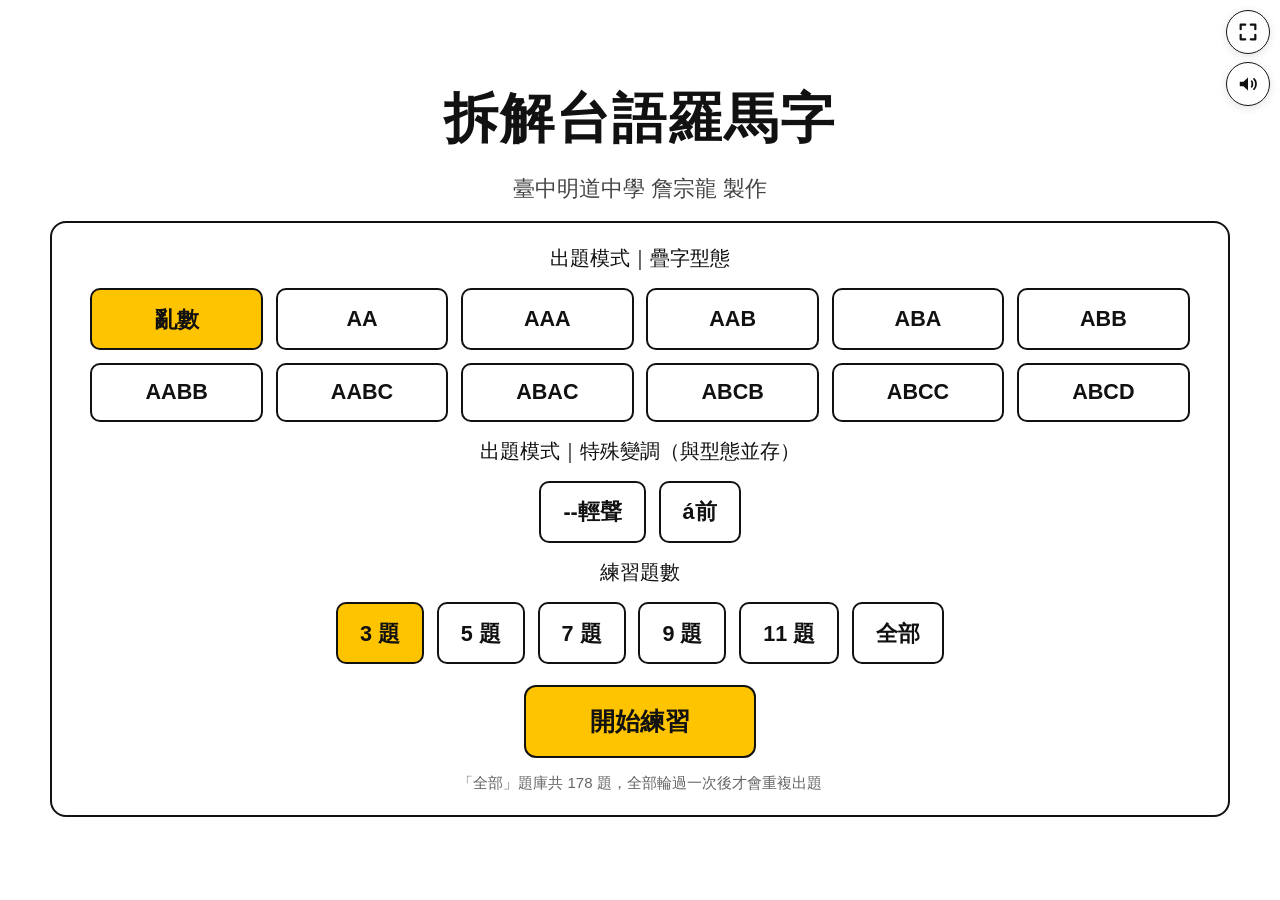
==== practice.html @ c269042c "content: 移除題目「哭爸哭母」，題庫 179 → 178 題 (v43) - data.js 刪除原第 135 張，後續題號 136–179 依序遞補為 135–178 - queue.js " ====
<!DOCTYPE html>
<!--
  拆解台語羅馬字 — 臺語羅馬字聲母／韻母／聲調／變調互動教材
  Copyright © 2026 臺中明道中學 詹宗龍. All rights reserved.
  版權所有。未經作者同意，請勿轉載、重製或修改。
  【引用來源】
  臺羅字型使用「豆腐烏 Tauhu Oo」（https://tauhu.tw/），依 SIL Open Font License 1.1 授權。
  前述引用之他人作品，著作權仍屬各原權利人。
-->
<html lang="zh-Hant">
<head>
<meta charset="UTF-8">
<meta name="author" content="臺中明道中學 詹宗龍">
<meta name="copyright" content="Copyright © 2026 臺中明道中學 詹宗龍. All rights reserved.">
<meta name="viewport" content="width=device-width, initial-scale=1">
<title>拆解台語羅馬字 - 練習中</title>
<link href="https://tauhu.tw/tauhu-oo.css" rel="stylesheet">
<link rel="stylesheet" href="styles.css?v=43">
</head>
<body>
<div class="practice-wrap">
  <div class="topbar">
    <button class="icon-btn back-icon" id="backBtn" aria-label="回選單" title="回選單">
      <svg viewBox="0 0 24 24" fill="none"><path d="M15 4L7 12L15 20" stroke="#111111" stroke-width="2.6" stroke-linecap="round" stroke-linejoin="round"/></svg>
    </button>
    <div class="qcount" id="qcount"></div>
    <div class="topbar-right">
      <button class="icon-btn speaker-icon" id="pronounceBtn" aria-label="發音對照表" title="發音對照表">
        <svg viewBox="0 0 24 24" fill="none">
          <path d="M3 9.5V14.5H7L12 19V5L7 9.5H3Z" fill="#111111"/>
          <path d="M16 9C17 10.1 17 13.9 16 15" stroke="#111111" stroke-width="2" stroke-linecap="round"/>
          <path d="M18.6 6.4C21.4 9.2 21.4 14.8 18.6 17.6" stroke="#111111" stroke-width="2" stroke-linecap="round"/>
        </svg>
      </button>
    </div>
  </div>
  <div class="stage-outer">
    <div class="slide-canvas" id="canvas"></div>
  </div>
  <div class="ctrl-bar">
    <button class="ctrl-btn" id="prevBtn">上一題</button>
    <button class="ctrl-btn" id="undoBtn">上一步</button>
    <button class="ctrl-btn" id="allBtn">顯示答案</button>
    <button class="ctrl-btn primary" id="revealBtn">下一步</button>
    <button class="ctrl-btn" id="nextBtn">下一題</button>
  </div>
</div>

<div class="pronounce-overlay" id="pronounceOverlay" style="display:none;">
  <img class="pronounce-img" id="pronounceImg" alt="發音對照表">
</div>

<script src="data.js?v=43"></script>
<script src="queue.js?v=43"></script>
<script src="viewer.js?v=43"></script>
<script src="pronounce-data.js?v=43"></script>
<script src="fullscreen.js?v=43"></script>
<script>
  const questions = JSON.parse(sessionStorage.getItem('taigi_current_questions') || '[]');
  let pos = parseInt(sessionStorage.getItem('taigi_current_pos') || '0', 10);

  if (!questions.length) {
    window.location.href = 'index.html';
  }

  const canvas = document.getElementById('canvas');
  const qcount = document.getElementById('qcount');
  const prevBtn = document.getElementById('prevBtn');
  const nextBtn = document.getElementById('nextBtn');
  const undoBtn = document.getElementById('undoBtn');
  const revealBtn = document.getElementById('revealBtn');
  const allBtn = document.getElementById('allBtn');
  const backBtn = document.getElementById('backBtn');
  const pronounceBtn = document.getElementById('pronounceBtn');
  const pronounceOverlay = document.getElementById('pronounceOverlay');
  const pronounceImg = document.getElementById('pronounceImg');

  const slideByIndex = new Map(SLIDES.map(s => [s.i, s]));
  let player = null;

  function fitCanvas() {
    // 物件不可溢出可顯示範圍：寬高分別依可視範圍縮放（允許非等比例變形），完全貼合、不留邊也不捲動
    const outer = document.querySelector('.stage-outer');
    const scaleX = outer.offsetWidth / 1280;
    const scaleY = outer.offsetHeight / 720;
    canvas.style.transform = `scale(${scaleX}, ${scaleY})`;
    canvas.style.left = '0px';
    canvas.style.top = '0px';
  }
  window.addEventListener('resize', fitCanvas);

  function loadSlide() {
    if (pos >= questions.length) {
      // 作答結束後不彈出提示，直接返回選單
      sessionStorage.removeItem('taigi_current_questions');
      sessionStorage.removeItem('taigi_current_pos');
      window.location.href = 'index.html';
      return;
    }
    sessionStorage.setItem('taigi_current_pos', String(pos));
    qcount.textContent = `第 ${pos + 1} / ${questions.length} 題`;
    const sd = slideByIndex.get(questions[pos]);
    player = new SlidePlayer(canvas, sd);
    prevBtn.disabled = pos === 0;
    fitCanvas();
  }

  function goNextQuestion() { pos++; loadSlide(); }
  function goPrevQuestion() { if (pos > 0) { pos--; loadSlide(); } }

  // 下一步：若本題已無下一步可顯示，改為直接跳到下一題
  function doNextStep() {
    if (!player) return;
    if (player.isDone) { goNextQuestion(); return; }
    player.revealStep();
  }
  // 上一步：若本題已無上一步可還原，改為直接回到上一題
  function doPrevStep() {
    if (!player) return;
    if (player.stepIndex <= 0) { goPrevQuestion(); return; }
    player.undoStep();
  }

  canvas.addEventListener('click', doNextStep);
  revealBtn.addEventListener('click', doNextStep);
  undoBtn.addEventListener('click', doPrevStep);
  allBtn.addEventListener('click', () => { if (player) player.revealAll(); });
  nextBtn.addEventListener('click', goNextQuestion);
  prevBtn.addEventListener('click', goPrevQuestion);
  backBtn.addEventListener('click', () => { window.location.href = 'index.html'; });

  pronounceBtn.addEventListener('click', (e) => {
    e.stopPropagation();
    if (!pronounceImg.src) pronounceImg.src = PRONOUNCE_IMG_B64;
    pronounceOverlay.style.display = 'flex';
  });
  // 觸擊畫面任一處即返回
  pronounceOverlay.addEventListener('click', () => { pronounceOverlay.style.display = 'none'; });

  document.addEventListener('keydown', (e) => {
    if (pronounceOverlay.style.display === 'flex') {
      if (e.code === 'Escape') pronounceOverlay.style.display = 'none';
      return;
    }
    if (e.code === 'Space') { e.preventDefault(); doNextStep(); }
    if (e.code === 'ArrowDown' || e.code === 'PageDown' || e.code === 'ArrowRight') { e.preventDefault(); doNextStep(); }
    if (e.code === 'ArrowUp' || e.code === 'PageUp' || e.code === 'ArrowLeft') { e.preventDefault(); doPrevStep(); }
  });

  let wheelLock = false;
  document.addEventListener('wheel', (e) => {
    if (pronounceOverlay.style.display === 'flex') return;
    if (wheelLock) return;
    wheelLock = true;
    setTimeout(() => { wheelLock = false; }, 250);
    if (e.deltaY > 0) doNextStep();
    else if (e.deltaY < 0) doPrevStep();
  }, { passive: true });

  loadSlide();
</script>
</body>
</html>
---- styles.css ----
/*!
 * 拆解台語羅馬字 — 臺語羅馬字聲母／韻母／聲調／變調互動教材
 * Copyright © 2026 臺中明道中學 詹宗龍. All rights reserved.
 * 版權所有。未經作者同意，請勿轉載、重製或修改。
 */
* { box-sizing: border-box; font-family: 'tauhu-oo', "Microsoft JhengHei", "PMingLiU", "Noto Sans TC", sans-serif; }
html, body {
  margin: 0; padding: 0;
  background: #FFFFFF;
  color: #111111;
  height: 100%;
}

/* 主視覺色票：黑 #111111／白 #FFFFFF／黃 #FFC400 */

/* ===== Entry page：以不溢出可視畫面為原則，各尺寸依螢幕寬高自動縮放 ===== */
.entry-wrap {
  height: 100vh; height: 100dvh; width: 100vw; overflow: hidden;
  display: flex; flex-direction: column; align-items: center; justify-content: center;
  gap: clamp(6px, 2vh, 24px);
  padding: clamp(8px, 2vh, 20px);
  background: #FFFFFF;
}
.entry-title {
  font-size: clamp(20px, 6vh, 60px); font-weight: 700; letter-spacing: 2px;
  color: #111111; text-align: center; margin: 0;
}
.entry-subtitle { font-size: clamp(11px, 2.4vh, 22px); color: #444444; margin: 0; text-align: center; }
.entry-card {
  background: #FFFFFF; border: 2px solid #111111; border-radius: 16px;
  padding: clamp(12px, 2.5vh, 36px) clamp(14px, 3vw, 56px);
  display: flex; flex-direction: column; gap: clamp(8px, 1.8vh, 24px);
  align-items: center; width: min(1180px, 94vw); max-height: 84vh; overflow-y: auto;
}
.entry-label { font-size: clamp(12px, 2.4vh, 20px); color: #111111; }
.count-grid {
  display: flex; flex-wrap: wrap; gap: clamp(6px, 1vw, 16px); justify-content: center; width: 100%;
}
.count-btn {
  min-width: 56px; padding: clamp(6px, 1.6vh, 15px) clamp(8px, 1.8vw, 22px);
  font-size: clamp(12px, 2.4vh, 22px); font-weight: 600;
  border-radius: 10px; border: 2px solid #111111; background: #FFFFFF; color: #111111;
  cursor: pointer; transition: all .15s ease;
}
.count-btn:hover { background: #FFF3C4; }
.count-btn.selected { background: #FFC400; color: #111111; border-color: #111111; }
#modeGrid {
  display: grid; grid-template-columns: repeat(6, 1fr); gap: clamp(6px, 1vw, 16px); width: 100%;
}
@media (max-aspect-ratio: 1/1) {
  #modeGrid { grid-template-columns: repeat(3, 1fr); }
}
.start-btn {
  margin-top: clamp(2px, 0.5vh, 8px); padding: clamp(8px, 2vh, 18px) clamp(20px, 6vw, 64px);
  font-size: clamp(14px, 2.8vh, 26px); font-weight: 700;
  border-radius: 12px; border: 2px solid #111111; background: #FFC400; color: #111111;
  cursor: pointer; transition: transform .1s ease;
}
.start-btn:disabled { opacity: .35; cursor: not-allowed; }
.start-btn:not(:disabled):hover { transform: scale(1.04); }
.entry-progress { font-size: clamp(10px, 1.8vh, 15px); color: #666666; text-align: center; }

/* ===== Practice page ===== */
.practice-wrap {
  height: 100vh; height: 100dvh; display: flex; flex-direction: column; align-items: center;
  justify-content: center; gap: 6px; padding: 6px; overflow: hidden;
  background: #FFFFFF;
}
/* 懸浮於畫面左上／右上角的按鈕，不佔用版面空間 */
.topbar { position: fixed; top: 10px; left: 10px; right: 10px; z-index: 20; pointer-events: none; }
.back-icon { position: fixed; top: 10px; left: 10px; pointer-events: auto; }
.topbar-right { position: fixed; top: 62px; right: 10px; display: flex; align-items: center; gap: 8px; pointer-events: auto; }
.topbar .qcount {
  position: fixed; top: 10px; left: 74px;
  pointer-events: none;
  background: transparent; border: none; box-shadow: none;
  padding: 6px 14px;
  font-size: 13px; color: #444444; white-space: nowrap;
  text-align: left;
}
/* 圓形圖示按鈕：返回鈕放大為原本文字鈕的 1.5 倍大小 */
.icon-btn {
  display: flex; align-items: center; justify-content: center;
  border-radius: 50%; border: 1px solid #111111; background: rgba(255,255,255,.92);
  box-shadow: 0 2px 8px rgba(0,0,0,.12); cursor: pointer; padding: 0;
}
.back-icon { width: 54px; height: 54px; }
.back-icon svg { width: 26px; height: 26px; }
.speaker-icon { width: 44px; height: 44px; }
.speaker-icon svg { width: 22px; height: 22px; }
.icon-btn:hover { background: #FFF3C4; }
/* 懸浮全螢幕切換鈕：在右上角、發音鈕正上方，層級高於發音對照表，對照表開著時也能切換 */
.fullscreen-icon { position: fixed; top: 10px; right: 10px; z-index: 70; width: 44px; height: 44px; }
.fullscreen-icon svg { width: 22px; height: 22px; }

.pronounce-overlay {
  position: fixed; inset: 0; z-index: 60; background: rgba(255,255,255,.98);
  display: flex; align-items: center; justify-content: center;
  padding: 12px; cursor: pointer;
}
/* 允許變形自動適配畫面，以不溢出可視範圍為原則；點擊畫面任一處即返回 */
.pronounce-img { width: 96vw; height: 96vh; height: 96dvh; object-fit: fill; pointer-events: none; }

.stage-outer { position: relative; width: 100%; flex: 1 1 auto; display: flex; align-items: center; justify-content: center; min-height: 0; overflow: hidden; }
.slide-canvas {
  position: absolute; top: 0; left: 0;
  width: 1280px; height: 720px;
  background: #FFFFFF;
  border: 1px solid #111111;
  border-radius: 8px;
  box-shadow: 0 8px 40px rgba(0,0,0,.18);
  overflow: hidden;
  transform-origin: top left;
  cursor: pointer;
  color: #111111;
}
.shape-el { position: absolute; display: flex; align-items: center; justify-content: center; }
.shape-el .txt { width: 100%; white-space: pre-wrap; }

.reveal-hidden { opacity: 0; }
@keyframes wipeLeft { from { clip-path: inset(0 100% 0 0); } to { clip-path: inset(0 0 0 0); } }
@keyframes wipeRight { from { clip-path: inset(0 0 0 100%); } to { clip-path: inset(0 0 0 0); } }
@keyframes wipeUp { from { clip-path: inset(100% 0 0 0); } to { clip-path: inset(0 0 0 0); } }
@keyframes wipeDown { from { clip-path: inset(0 0 100% 0); } to { clip-path: inset(0 0 0 0); } }
@keyframes fadeIn { from { opacity: 0; } to { opacity: 1; } }
.anim-wipeLeft { animation: wipeLeft .5s ease forwards; }
.anim-wipeRight { animation: wipeRight .5s ease forwards; }
.anim-wipeUp { animation: wipeUp .5s ease forwards; }
.anim-wipeDown { animation: wipeDown .5s ease forwards; }
.anim-fade { animation: fadeIn .5s ease forwards; }

.callout-box { border-style: solid; border-radius: 6px; }
.conn-line { position: absolute; }
.conn-arrow { position: absolute; width: 0; height: 0; }

.pptx-table { border-collapse: collapse; width: 100%; height: 100%; table-layout: fixed; }
.pptx-table td { border: 1px solid #111111; text-align: center; vertical-align: middle; overflow: hidden; color: #111111; }

.ctrl-bar { display: flex; gap: clamp(6px, 1.2vw, 16px); align-items: stretch; justify-content: center; flex: 0 0 auto; width: 100%; }
.ctrl-btn {
  flex: 1 1 0; min-width: 0;
  /* v25 再減半一次：上下 padding 與字級同步砍半，按鈕總高由約 45px 降到約 23px
     （2px 框線維持不變）。讓出的空間交還上方題目區（.stage-outer 為 flex:1 會自動吃掉）。
     字級下限留 8px 而非等比例的 6.5px，避免窄螢幕上小到看不清楚。 */
  padding: clamp(2px, 0.4vw, 4px) clamp(6px, 1.5vw, 18px);
  line-height: 1.15;
  font-size: clamp(8px, 1.1vw, 11px); font-weight: 600; border-radius: 6px;
  border: 2px solid #111111; background: #FFFFFF; color: #111111; cursor: pointer;
  white-space: nowrap; overflow: hidden; text-overflow: ellipsis;
}
.ctrl-btn:hover { background: #FFF3C4; }
.ctrl-btn.primary { background: #FFC400; border-color: #111111; color: #111111; }
.ctrl-btn:disabled { opacity: .35; cursor: not-allowed; }
.hint { font-size: 12px; color: #666666; flex: 0 0 auto; }
.master-bg {
  position: absolute; top: 0; left: 0; width: 1280px; height: 720px;
  object-fit: fill;
  pointer-events: none; user-select: none;
}
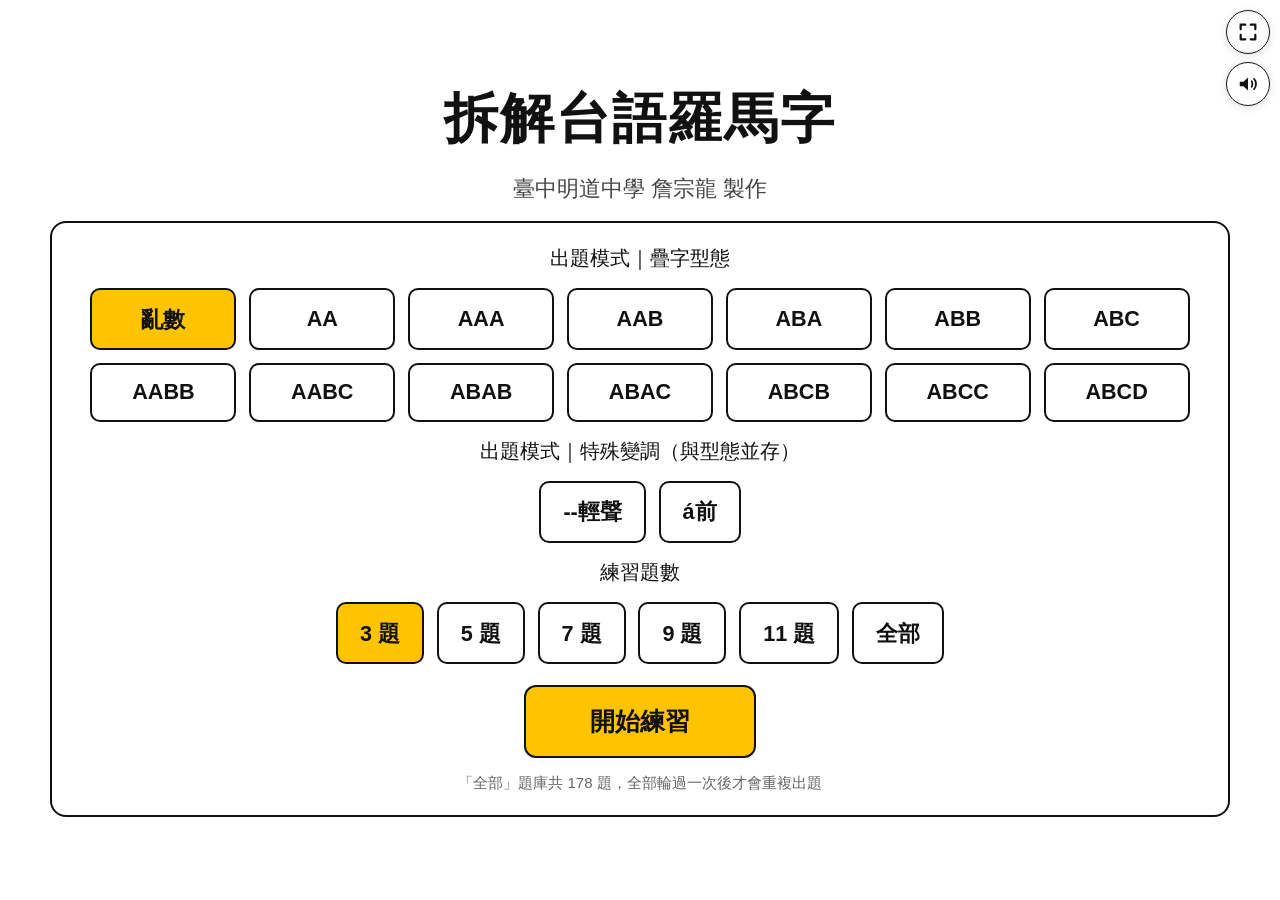
==== commit 9eba8aa1: "feat(entry): 入口頁補上 ABAB、ABC 出題模式 (v45) - 題庫有 ABAB 16 題、ABC 1 題（第13題）卻沒有按鈕，只能靠亂數抽到 - PATTERN_MODES 與入" ====
--- a/practice.html
+++ b/practice.html
@@ -15,7 +15,7 @@
 <meta name="viewport" content="width=device-width, initial-scale=1">
 <title>拆解台語羅馬字 - 練習中</title>
 <link href="https://tauhu.tw/tauhu-oo.css" rel="stylesheet">
-<link rel="stylesheet" href="styles.css?v=43">
+<link rel="stylesheet" href="styles.css?v=45">
 </head>
 <body>
 <div class="practice-wrap">
@@ -50,11 +50,11 @@
   <img class="pronounce-img" id="pronounceImg" alt="發音對照表">
 </div>
 
-<script src="data.js?v=43"></script>
-<script src="queue.js?v=43"></script>
-<script src="viewer.js?v=43"></script>
-<script src="pronounce-data.js?v=43"></script>
-<script src="fullscreen.js?v=43"></script>
+<script src="data.js?v=45"></script>
+<script src="queue.js?v=45"></script>
+<script src="viewer.js?v=45"></script>
+<script src="pronounce-data.js?v=45"></script>
+<script src="fullscreen.js?v=45"></script>
 <script>
   const questions = JSON.parse(sessionStorage.getItem('taigi_current_questions') || '[]');
   let pos = parseInt(sessionStorage.getItem('taigi_current_pos') || '0', 10);
--- a/styles.css
+++ b/styles.css
@@ -45,7 +45,7 @@
 .count-btn:hover { background: #FFF3C4; }
 .count-btn.selected { background: #FFC400; color: #111111; border-color: #111111; }
 #modeGrid {
-  display: grid; grid-template-columns: repeat(6, 1fr); gap: clamp(6px, 1vw, 16px); width: 100%;
+  display: grid; grid-template-columns: repeat(7, 1fr); gap: clamp(6px, 1vw, 16px); width: 100%;
 }
 @media (max-aspect-ratio: 1/1) {
   #modeGrid { grid-template-columns: repeat(3, 1fr); }
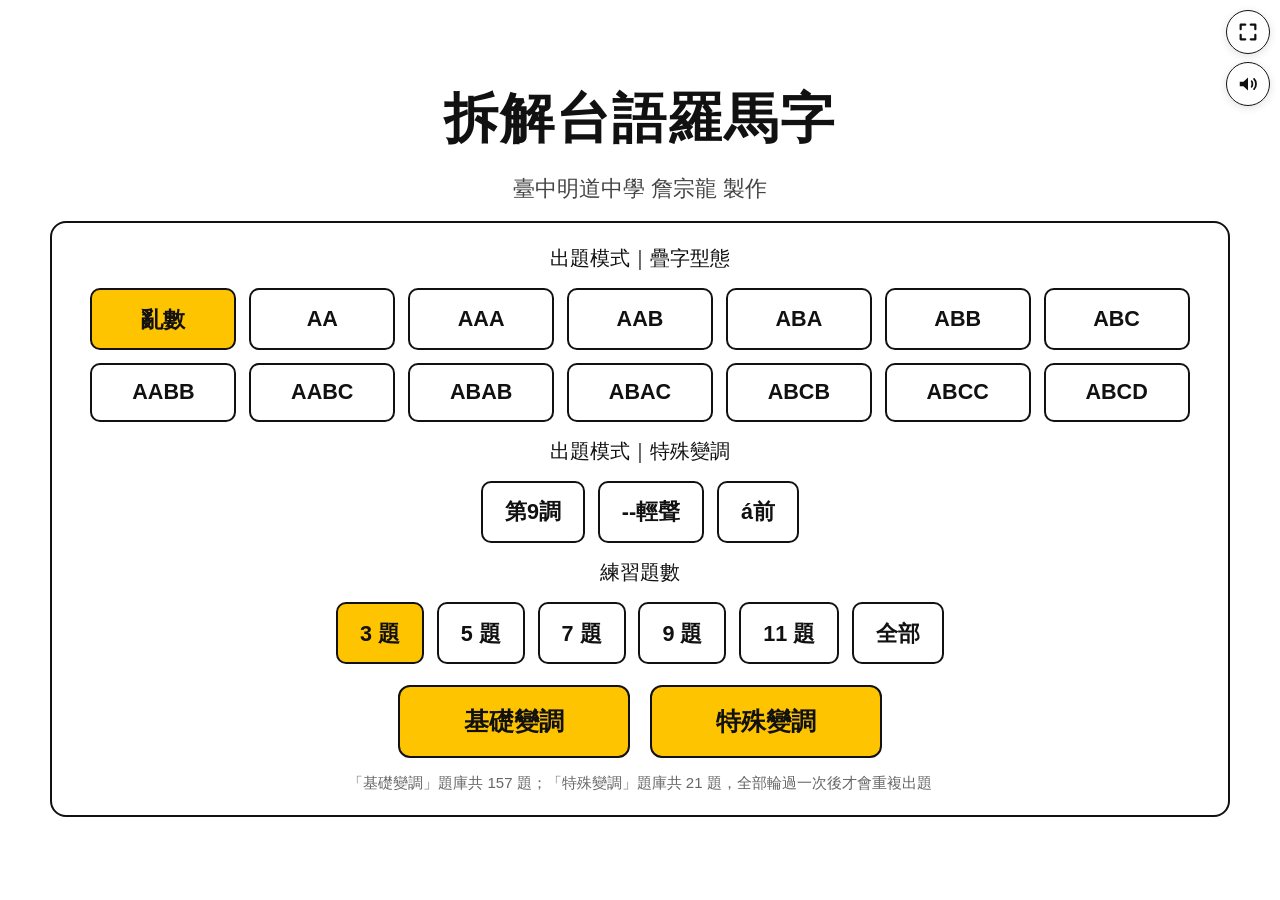
==== commit bcf954c5: "v48：開始練習拆成「基礎變調」「特殊變調」兩鈕，亂數題型不重複 - 「開始練習」改名「基礎變調」，題池排除特殊變調題（157 題） - 新增「特殊變調」鈕：題池為第9調、--輕聲、á前三類（21 題" ====
--- a/practice.html
+++ b/practice.html
@@ -15,7 +15,7 @@
 <meta name="viewport" content="width=device-width, initial-scale=1">
 <title>拆解台語羅馬字 - 練習中</title>
 <link href="https://tauhu.tw/tauhu-oo.css" rel="stylesheet">
-<link rel="stylesheet" href="styles.css?v=45">
+<link rel="stylesheet" href="styles.css?v=48">
 </head>
 <body>
 <div class="practice-wrap">
@@ -50,11 +50,11 @@
   <img class="pronounce-img" id="pronounceImg" alt="發音對照表">
 </div>
 
-<script src="data.js?v=45"></script>
-<script src="queue.js?v=45"></script>
-<script src="viewer.js?v=45"></script>
-<script src="pronounce-data.js?v=45"></script>
-<script src="fullscreen.js?v=45"></script>
+<script src="data.js?v=48"></script>
+<script src="queue.js?v=48"></script>
+<script src="viewer.js?v=48"></script>
+<script src="pronounce-data.js?v=48"></script>
+<script src="fullscreen.js?v=48"></script>
 <script>
   const questions = JSON.parse(sessionStorage.getItem('taigi_current_questions') || '[]');
   let pos = parseInt(sessionStorage.getItem('taigi_current_pos') || '0', 10);
--- a/styles.css
+++ b/styles.css
@@ -50,6 +50,7 @@
 @media (max-aspect-ratio: 1/1) {
   #modeGrid { grid-template-columns: repeat(3, 1fr); }
 }
+.start-row { display: flex; flex-wrap: wrap; gap: clamp(8px, 1.6vw, 24px); justify-content: center; }
 .start-btn {
   margin-top: clamp(2px, 0.5vh, 8px); padding: clamp(8px, 2vh, 18px) clamp(20px, 6vw, 64px);
   font-size: clamp(14px, 2.8vh, 26px); font-weight: 700;
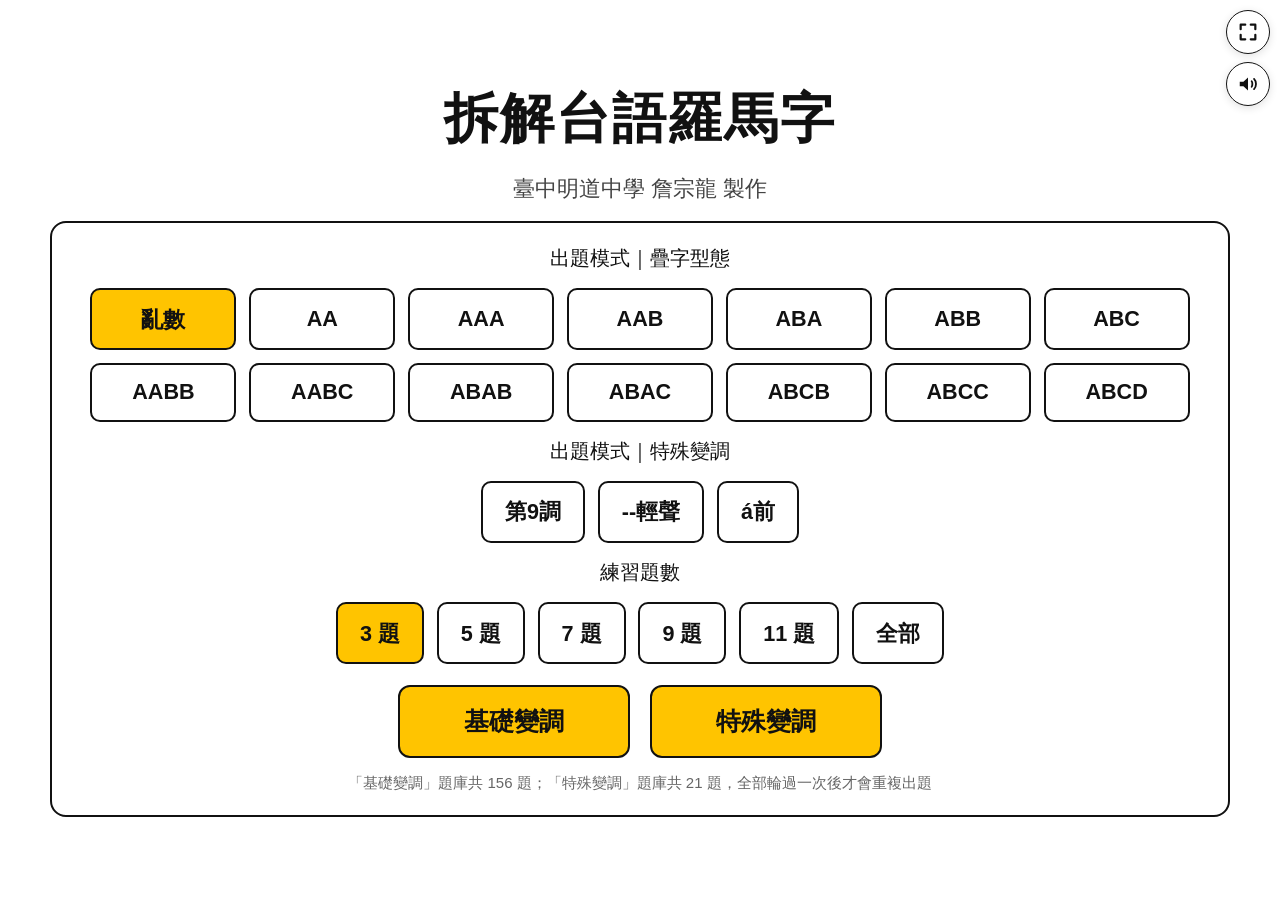
==== commit 0f42d491: "v50：亂數練習排除「無臭無潲」題（指定 ABAC 型態仍保留） Co-Authored-By: Claude Opus 5.5 <noreply@anthropic.com>" ====
--- a/practice.html
+++ b/practice.html
@@ -15,7 +15,7 @@
 <meta name="viewport" content="width=device-width, initial-scale=1">
 <title>拆解台語羅馬字 - 練習中</title>
 <link href="https://tauhu.tw/tauhu-oo.css" rel="stylesheet">
-<link rel="stylesheet" href="styles.css?v=48">
+<link rel="stylesheet" href="styles.css?v=50">
 </head>
 <body>
 <div class="practice-wrap">
@@ -50,17 +50,28 @@
   <img class="pronounce-img" id="pronounceImg" alt="發音對照表">
 </div>
 
-<script src="data.js?v=48"></script>
-<script src="queue.js?v=48"></script>
-<script src="viewer.js?v=48"></script>
-<script src="pronounce-data.js?v=48"></script>
-<script src="fullscreen.js?v=48"></script>
+<script src="data.js?v=50"></script>
+<script src="queue.js?v=50"></script>
+<script src="viewer.js?v=50"></script>
+<script src="pronounce-data.js?v=50"></script>
+<script src="fullscreen.js?v=50"></script>
 <script>
   const questions = JSON.parse(sessionStorage.getItem('taigi_current_questions') || '[]');
   let pos = parseInt(sessionStorage.getItem('taigi_current_pos') || '0', 10);
 
+  // 回選單：在入口頁的 iframe 中時交給入口頁關閉（不換頁才能維持全螢幕），單獨開啟時才換頁
+  function goMenu() {
+    try {
+      if (window.parent !== window && typeof window.parent.closePractice === 'function') {
+        window.parent.closePractice();
+        return;
+      }
+    } catch (err) { /* 跨來源時改用換頁 */ }
+    window.location.href = 'index.html';
+  }
+
   if (!questions.length) {
-    window.location.href = 'index.html';
+    goMenu();
   }
 
   const canvas = document.getElementById('canvas');
@@ -94,7 +105,7 @@
       // 作答結束後不彈出提示，直接返回選單
       sessionStorage.removeItem('taigi_current_questions');
       sessionStorage.removeItem('taigi_current_pos');
-      window.location.href = 'index.html';
+      goMenu();
       return;
     }
     sessionStorage.setItem('taigi_current_pos', String(pos));
@@ -127,7 +138,7 @@
   allBtn.addEventListener('click', () => { if (player) player.revealAll(); });
   nextBtn.addEventListener('click', goNextQuestion);
   prevBtn.addEventListener('click', goPrevQuestion);
-  backBtn.addEventListener('click', () => { window.location.href = 'index.html'; });
+  backBtn.addEventListener('click', goMenu);
 
   pronounceBtn.addEventListener('click', (e) => {
     e.stopPropagation();
--- a/styles.css
+++ b/styles.css
@@ -159,3 +159,5 @@
   pointer-events: none; user-select: none;
 }
 
+/* 入口頁內開啟練習頁的全版 iframe（不換頁，維持全螢幕） */
+.practice-frame { position: fixed; inset: 0; width: 100%; height: 100%; border: 0; z-index: 100; background: #FFFFFF; }
